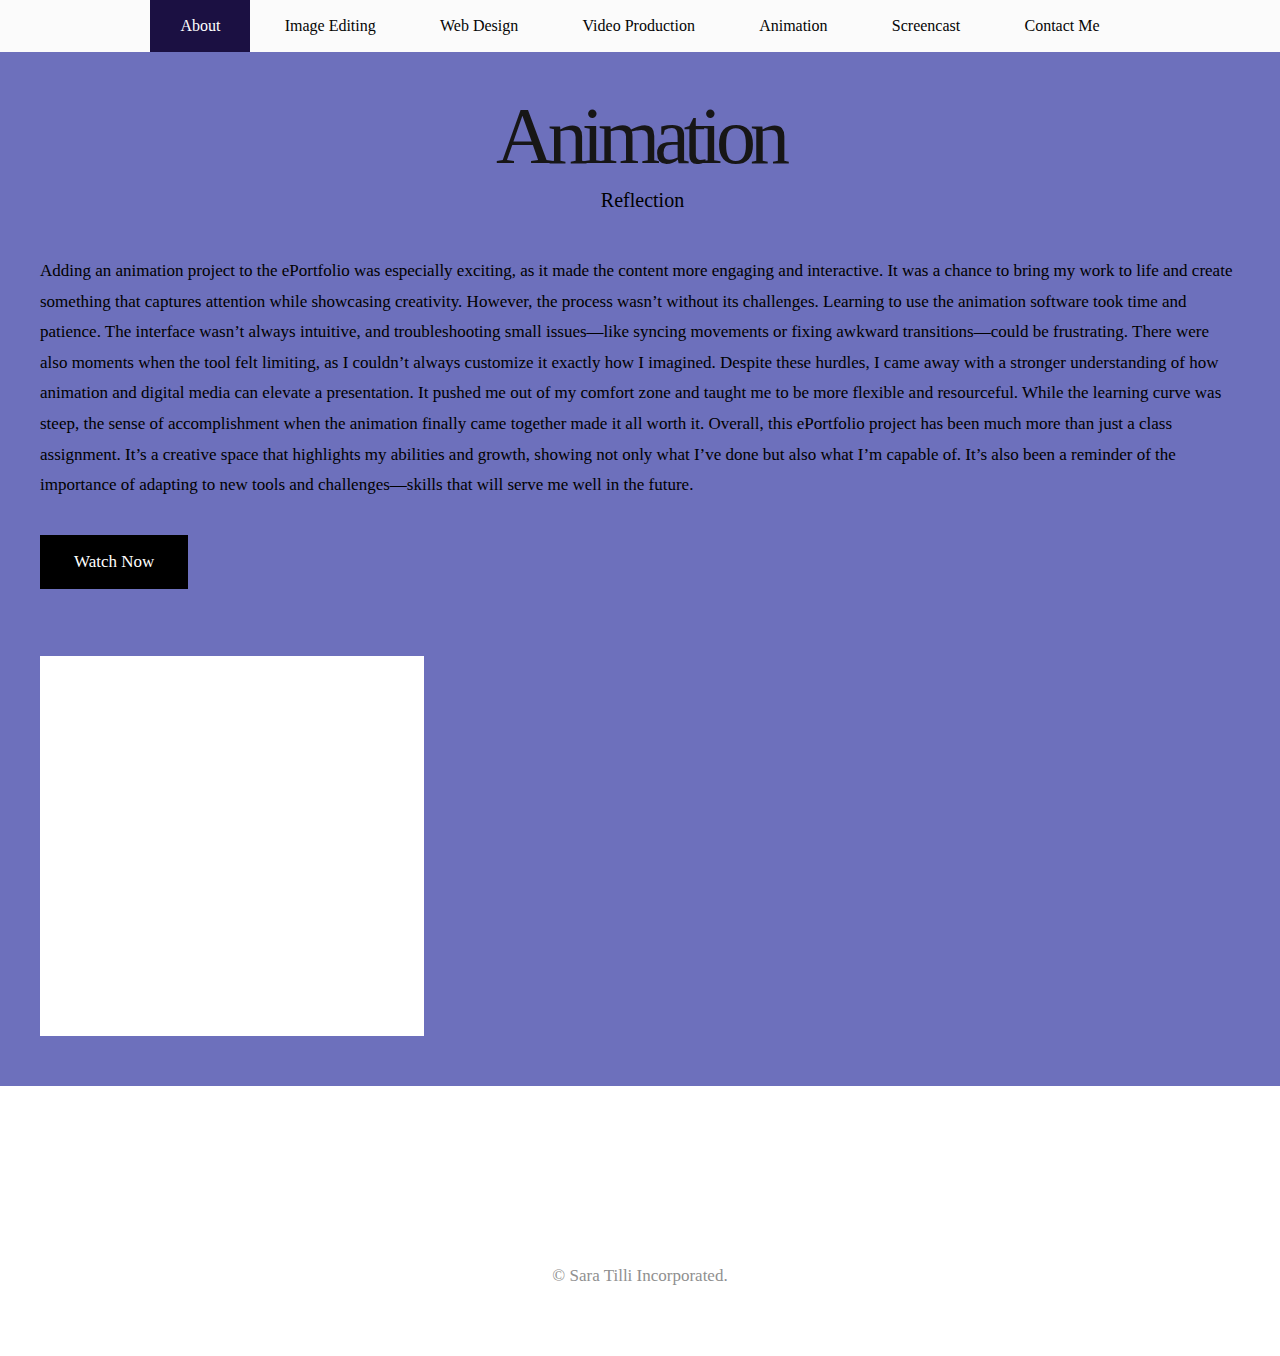
==== animation.html @ 0b2e37b8 "Update animation.html" ====
<!DOCTYPE html PUBLIC "-//W3C//DTD XHTML 1.0 Strict//EN" "http://www.w3.org/TR/xhtml1/DTD/xhtml1-strict.dtd">


<!--
Design by TEMPLATED
http://templated.co
Released for free under the Creative Commons Attribution License
Name       : Vestibule 
Description: A two-column, fixed-width design with dark color scheme.
Version    : 1.0
Released   : 20130406
-->

<!-- Comments are in ALL CAPS -->


<html xmlns="http://www.w3.org/1999/xhtml">
<head>
<meta name="keywords" content="" />
<meta name="description" content="" />
<meta http-equiv="content-type" content="text/html; charset=utf-8" />

<!-- SET THE PAGE TITLE INSIDE THE TITLE TAGS BELOW -->
<title>Animation</title>

<link href="http://fonts.googleapis.com/css?family=Oxygen:400,700,300" rel="stylesheet" type="text/css" />
<link href="style.css" rel="stylesheet" type="text/css" media="screen" />
</head>

<body>
<div id="wrapper">
<!-- START OF THE NAVIGATION SECTION.  DO NOT CHANGE ANYTHING ABOVE THIS LINE EXCEPT TO SET THE TITLE. -->


	<div id="menu-wrapper">
		<div id="menu" class="container">
			<ul>
				<!-- NAVIGATION MENU.  THERE SHOULD BE ONE LIST ITEM FOR EACH BUTTON IN YOUR NAVIGATION BAR. -->
                <!-- REPLACE THE # IN THE LINK WITH THE FILE NAME OF THE APPROPRIATE PAGE.  -->
                <li class="current_page_item"><a href="index.html">About</a></li>
				<li><a href="image.html">Image Editing</a></li>
				<li><a href="web.html">Web Design</a></li>
				<li><a href="video.html">Video Production</a></li>
				<li><a href="animation.html">Animation</a></li>
				<li><a href="screencast.html">Screencast</a></li>
				<li><a href="contact.html">Contact Me</a></li>
			</ul>
		</div>
	</div>
	<div id="logo" class="container">
		<!-- THIS IS WHERE YOU CUSTOMIZE THE HEADER FOR EACH PAGE. -->
        <h1>Animation</h1>
		<!-- THIS IS WHERE YOU CUSTOMIZE THE SUBHEADER FOR EACH PAGE. -->
        <p>Reflection</p>
	</div>
	<div id="page" class="container">
		<div>
			<div class="entry">
				<!-- THIS IS WHERE YOU CUSTOMIZE THE INTRODUCTORY PARAGRAPH FOR EACH PAGE. -->
                <p> Adding an animation project to the ePortfolio was especially exciting, as it made the content more engaging and interactive. It was a chance to bring my work to life and create something that captures attention while showcasing creativity. However, the process wasn’t without its challenges. Learning to use the animation software took time and patience. The interface wasn’t always intuitive, and troubleshooting small issues—like syncing movements or fixing awkward transitions—could be frustrating. There were also moments when the tool felt limiting, as I couldn’t always customize it exactly how I imagined.

Despite these hurdles, I came away with a stronger understanding of how animation and digital media can elevate a presentation. It pushed me out of my comfort zone and taught me to be more flexible and resourceful. While the learning curve was steep, the sense of accomplishment when the animation finally came together made it all worth it.

Overall, this ePortfolio project has been much more than just a class assignment. It’s a creative space that highlights my abilities and growth, showing not only what I’ve done but also what I’m capable of. It’s also been a reminder of the importance of adapting to new tools and challenges—skills that will serve me well in the future. </p>
				<a href="https://www.youtube.com/watch?v=vCMHVf0hg5M" class="button">Watch Now</a>
			</div>
		</div>
	</div>
    
    
<!-- END OF THE NAVIGATION SECTION. -->

<!-- START OF THE CONTENT SECTION. -->

<!-- ON OTHER PAGES, LIKE THE PROJECT PAGES, YOU WILL TAKE OUT EVERYTHING BETWEEN HERE AND THE END OF THE CONTENT SECTION AND REPLACE IT WITH THE PROJECT CONTENT. -->
    
    
    
    
	<div id="three-column" class="container">
		<div class="tbox1">
			<div class="box-style">
				<div class="content">
					<iframe width="560" height="315" src="https://www.youtube.com/watch?v=vCMHVf0hg5M" 
        title="YouTube video player" frameborder="0" 
        allow="accelerometer; autoplay; clipboard-write; encrypted-media; gyroscope; picture-in-picture" 
        allowfullscreen>
</iframe>
				</div>
			</div>
		</div>
	
		
				</div>
			</div>
		</div>
	</div>
	<div id="three-column" class="container">
		<div class="tbox1">
			<div class="box-style">
				<div class="content">
				
				</div>
			</div>
		</div>
		
				</div>
			</div>
		</div>
	 
    
    
    
    
<!-- END OF THE CONTENT SECTION.  BELOW YOU CAN CUSTOMIZE YOUR FOOTER. -->
</div>

<div id="footer">
	<!-- START FOOTER -->
	<p>© Sara Tilli Incorporated</a>.</p>
    <!-- END FOOTER -->
</div>

</body>
</html>
---- style.css ----
/*
Design by TEMPLATED
http://templated.co
Released for free under the Creative Commons Attribution License
*/

body {
	margin: 0;
	padding: 0;
	background: #1811ef00;
	font-family: Impact, Haettenschweiler, 'Arial Narrow Bold', sans-serif 'Times New Roman', Times, serif;
	font-size: 17px;
	color: #000000;
}

h1, h2, h3 {
	margin: 0;
	padding: 0;
	text-transform: uppercase;
	font-weight: 300;
	color: #171616;
}

h1 {
	font-size: 2em;
}

h2 {
	font-size: 2.8em;
}

h3 {
	font-size: 1.6em;
}

p, ul, ol {
	margin-top: 0;
	line-height: 180%;
}

ul, ol {
}

a {
	text-decoration: none;
	color: #5BA689;
}

a:hover {
}

#wrapper {
	overflow: hidden;
	background: #6d70bc;
}

.container {
	width: 1200px;
	margin: 0px auto;
}

/* Header */

#header-wrapper {
	overflow: hidden;
	height: 600px;
}

#header {
	width: 960px;
	height: 200px;
	margin: 0 auto;
	padding: 0px 20px;
}

/* Logo */

#logo {
	overflow: hidden;
	height: 150px;
}

#logo h1, #logo p {
	text-align: center;
}

#logo h1 {
	padding: 5px 0px 20px 0px;
	letter-spacing: -6px;
	text-transform: capitalize;
	font-size: 80px;
}

#logo p {
	margin-top: -20px;
	padding: 0px 0px 0px 5px;
	font-size: 20px;
	font-weight: 300;
	color: #000000;
}

#logo p a {
	color: #696969;
}

#logo a {
	border: none;
	background: none;
	text-decoration: none;
	color: #3C342E;
}


/* Menu */

#menu-wrapper {
	overflow: hidden;
	height: 52px;
	margin-bottom: 2em;
	background: #fbfbfb;
}

#menu {
	overflow: hidden;
	height: 52px;
}

#menu ul {
	margin: 0;
	padding: 0px 0px 0px 0px;
	list-style: none;
	line-height: normal;
	text-align: center;
}

#menu li {
	display: inline-block;
}

#menu a {
	display: block;
	padding: 0px 30px;
	line-height: 52px;
	border: none;
	text-decoration: none;
	text-align: center;
	font-family: 'Oswald', 'Times New Roman', Times, serif;
	font-size: 16px;
	font-weight: 300;
	color: #050505;
}

#menu a:hover, #menu .current_page_item a {
	background:#1b1042
;
	text-decoration: none;
	color: #FFFFFF;
}

#menu .current_page_item a {
}

/* Page */

#page {
	overflow: hidden;
	padding: 20px 20px 40px 20px;
}

/* Content */

#content {
	float: left;
	width: 752px;
	padding: 0px 0px 0px 0px;
}


/* Footer */

#footer {
	height: 100px;
	margin: 0 auto;
	padding: 50px 0px 0px 0px;
}

#footer p {
	margin: 0;
	padding-top: 10px;
	line-height: normal;
	text-align: center;
	text-shadow: 1px 1px 0px #FFFFFF;
	color: #909090;
}

#footer a {
	text-decoration: underline;
	color: #909090;
}

#footer a:hover {
	text-decoration: none;
	color: #383838;
}

.box1 {
	overflow: hidden;
	height: 300px;
	background: url(images/img04.jpg) no-repeat center bottom;
}


/* Three Column Content */

#three-column {
	overflow: hidden;
	padding: 10px 0px 50px 0px;
}

#three-column .tbox1 {
	float: left;
	width: 384px;
	margin-right: 20px;
}

#three-column .tbox2 {
	float: left;
	width: 384px;
}

#three-column .tbox3 {
	float: right;
	width: 384px;
}

.box-style {
	background: #FFFFFF;
	text-align: center;
}

.box-style h2 {
	padding: 10px 0px;
	letter-spacing: -1px;
	font-size: 22px;
	color: #2D2D2D;
}

.box-style .content {
	overflow: hidden;
	width: 324px;
	padding: 30px;
}

.button
{
	display: inline-block;
	margin: 1em 0em;
	background: #000;
	padding: 1em 2em;
	color: #FFFFFF;
}
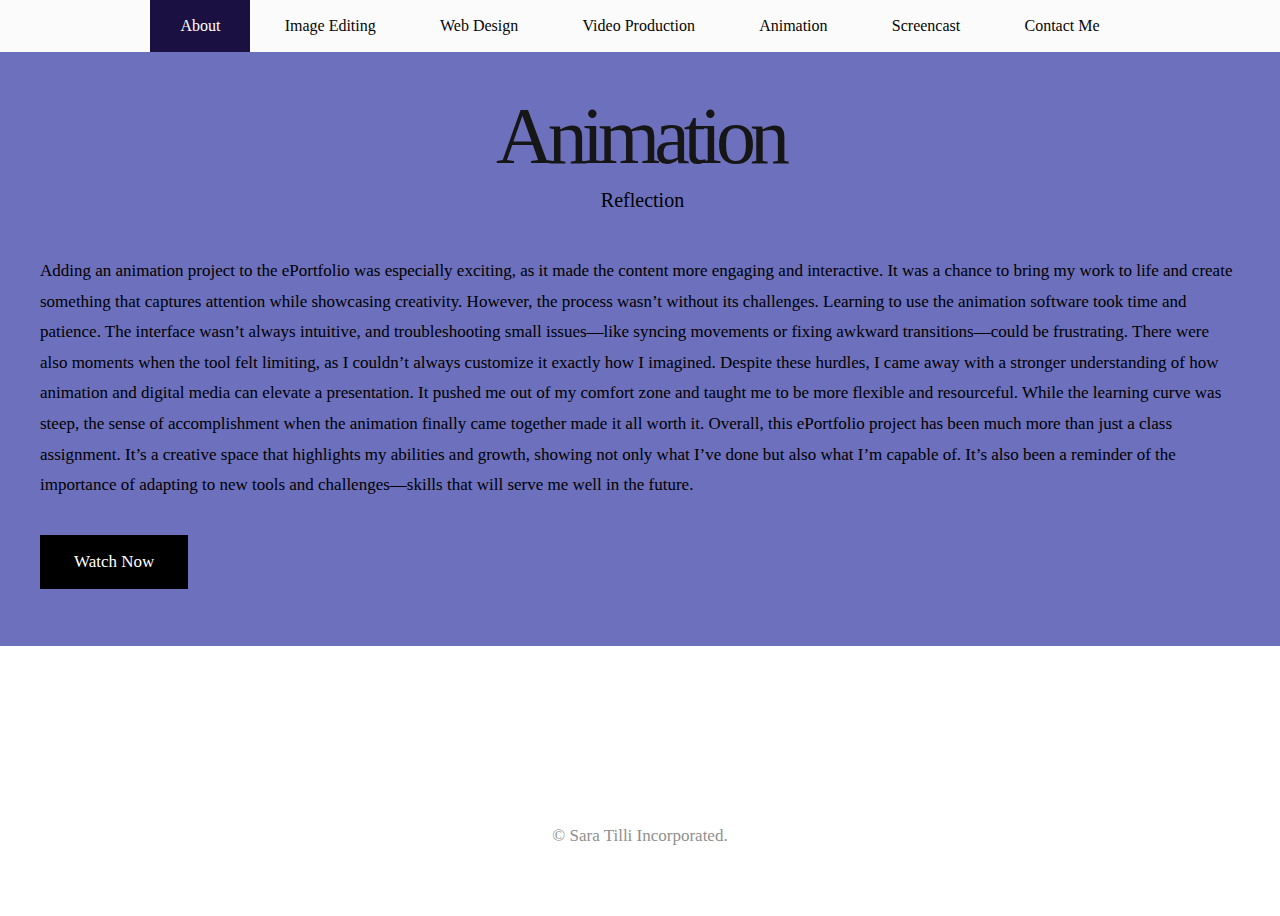
==== commit 70e30d91: "Update animation.html" ====
--- a/animation.html
+++ b/animation.html
@@ -77,15 +77,6 @@
     
     
     
-	<div id="three-column" class="container">
-		<div class="tbox1">
-			<div class="box-style">
-				<div class="content">
-					<iframe width="560" height="315" src="https://www.youtube.com/watch?v=vCMHVf0hg5M" 
-        title="YouTube video player" frameborder="0" 
-        allow="accelerometer; autoplay; clipboard-write; encrypted-media; gyroscope; picture-in-picture" 
-        allowfullscreen>
-</iframe>
 				</div>
 			</div>
 		</div>
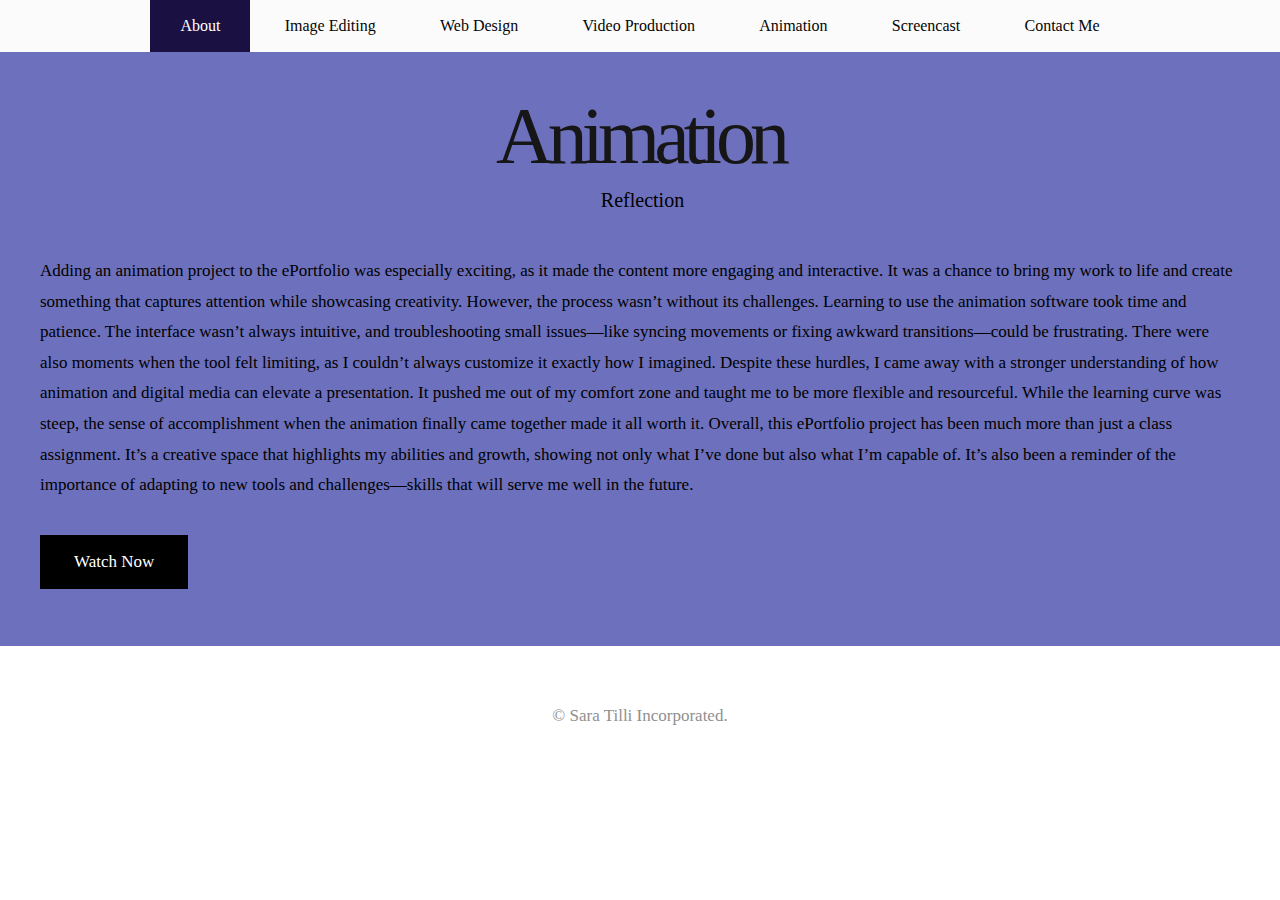
==== commit a4361213: "Update animation.html" ====
--- a/animation.html
+++ b/animation.html
@@ -86,12 +86,7 @@
 			</div>
 		</div>
 	</div>
-	<div id="three-column" class="container">
-		<div class="tbox1">
-			<div class="box-style">
-				<div class="content">
-				
-				</div>
+					</div>
 			</div>
 		</div>
 		
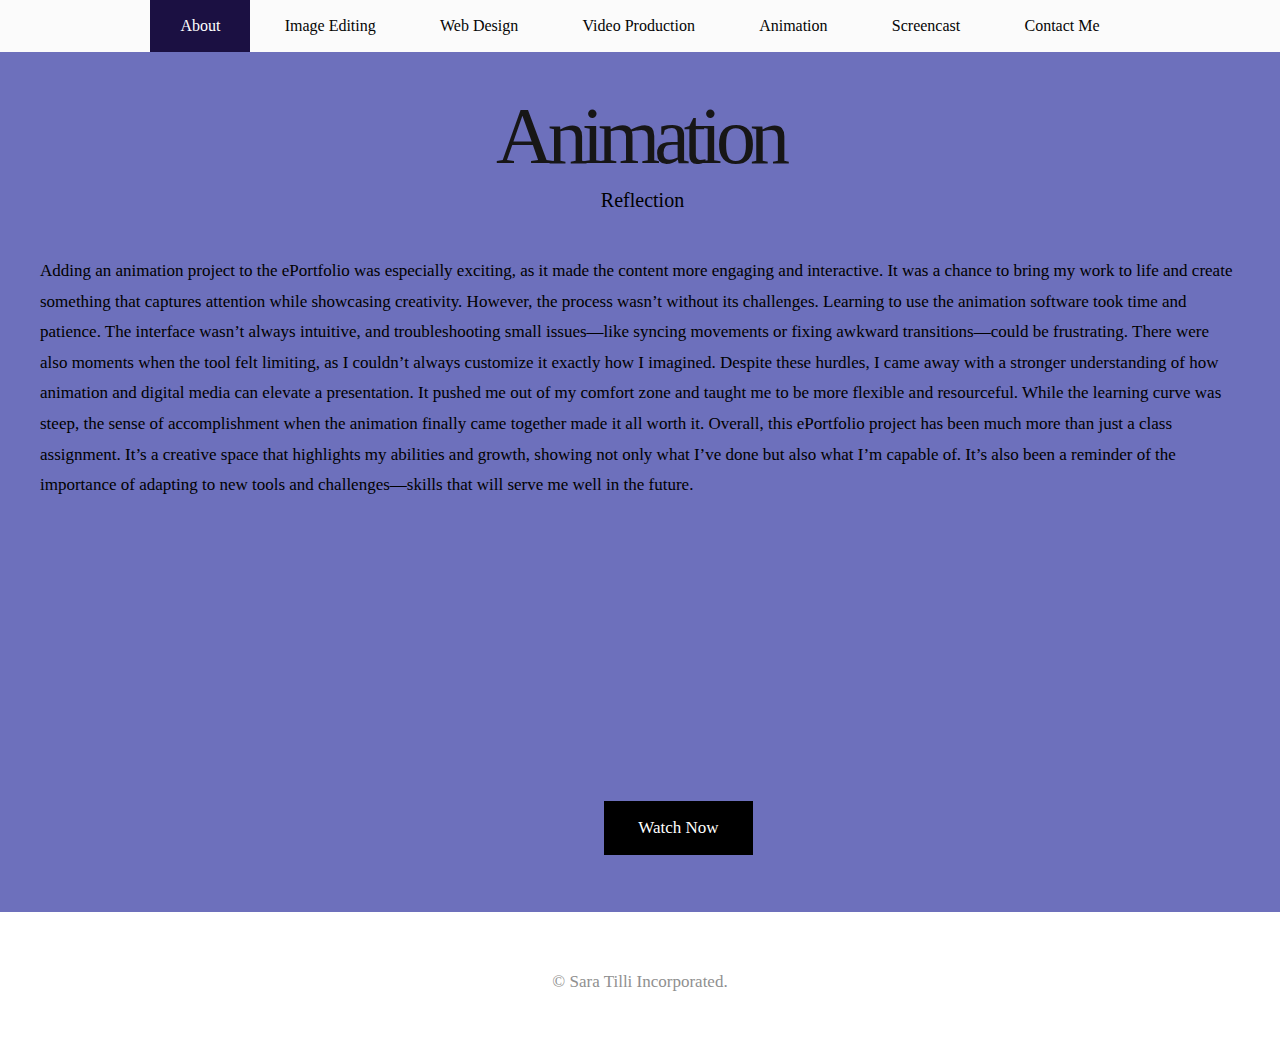
==== commit 4205de49: "Update animation.html" ====
--- a/animation.html
+++ b/animation.html
@@ -62,6 +62,7 @@
 Despite these hurdles, I came away with a stronger understanding of how animation and digital media can elevate a presentation. It pushed me out of my comfort zone and taught me to be more flexible and resourceful. While the learning curve was steep, the sense of accomplishment when the animation finally came together made it all worth it.
 
 Overall, this ePortfolio project has been much more than just a class assignment. It’s a creative space that highlights my abilities and growth, showing not only what I’ve done but also what I’m capable of. It’s also been a reminder of the importance of adapting to new tools and challenges—skills that will serve me well in the future. </p>
+				<iframe width="560" height="315" src="https://www.youtube.com/embed/vCMHVf0hg5M?si=BcHlhEUkyvvH1Jqs" title="YouTube video player" frameborder="0" allow="accelerometer; autoplay; clipboard-write; encrypted-media; gyroscope; picture-in-picture; web-share" referrerpolicy="strict-origin-when-cross-origin" allowfullscreen></iframe>
 				<a href="https://www.youtube.com/watch?v=vCMHVf0hg5M" class="button">Watch Now</a>
 			</div>
 		</div>
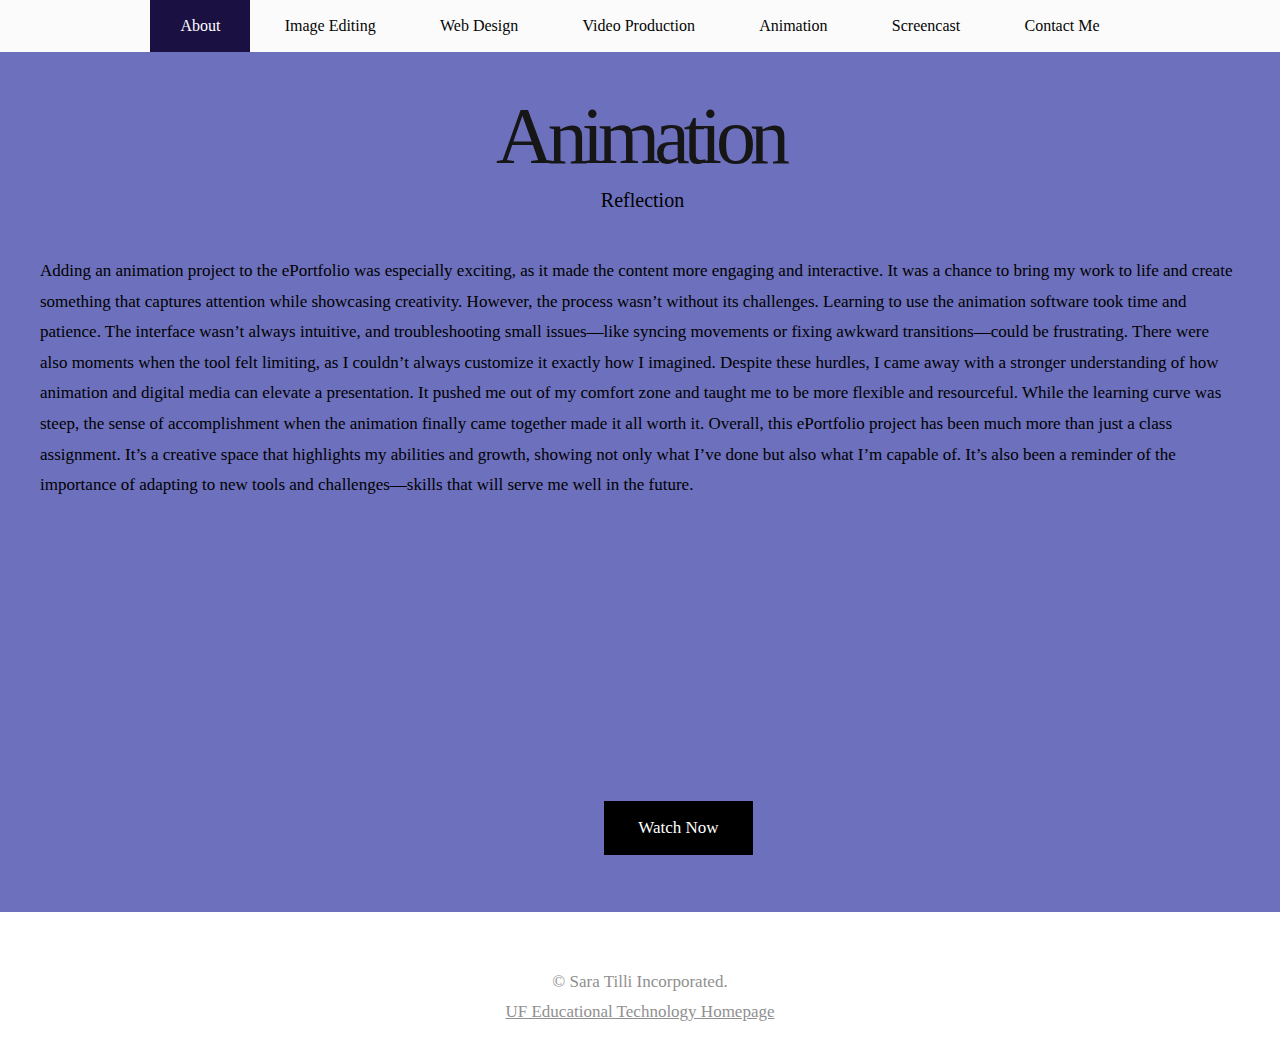
==== commit 02126aea: "Update animation.html" ====
--- a/animation.html
+++ b/animation.html
@@ -62,7 +62,9 @@
 Despite these hurdles, I came away with a stronger understanding of how animation and digital media can elevate a presentation. It pushed me out of my comfort zone and taught me to be more flexible and resourceful. While the learning curve was steep, the sense of accomplishment when the animation finally came together made it all worth it.
 
 Overall, this ePortfolio project has been much more than just a class assignment. It’s a creative space that highlights my abilities and growth, showing not only what I’ve done but also what I’m capable of. It’s also been a reminder of the importance of adapting to new tools and challenges—skills that will serve me well in the future. </p>
+
 				<iframe width="560" height="315" src="https://www.youtube.com/embed/vCMHVf0hg5M?si=BcHlhEUkyvvH1Jqs" title="YouTube video player" frameborder="0" allow="accelerometer; autoplay; clipboard-write; encrypted-media; gyroscope; picture-in-picture; web-share" referrerpolicy="strict-origin-when-cross-origin" allowfullscreen></iframe>
+				
 				<a href="https://www.youtube.com/watch?v=vCMHVf0hg5M" class="button">Watch Now</a>
 			</div>
 		</div>
@@ -105,6 +107,7 @@
 <div id="footer">
 	<!-- START FOOTER -->
 	<p>© Sara Tilli Incorporated</a>.</p>
+	<p> <a href="https://education.ufl.edu/educational-technology/" target="_blank">UF Educational Technology Homepage</a></p>
     <!-- END FOOTER -->
 </div>
 
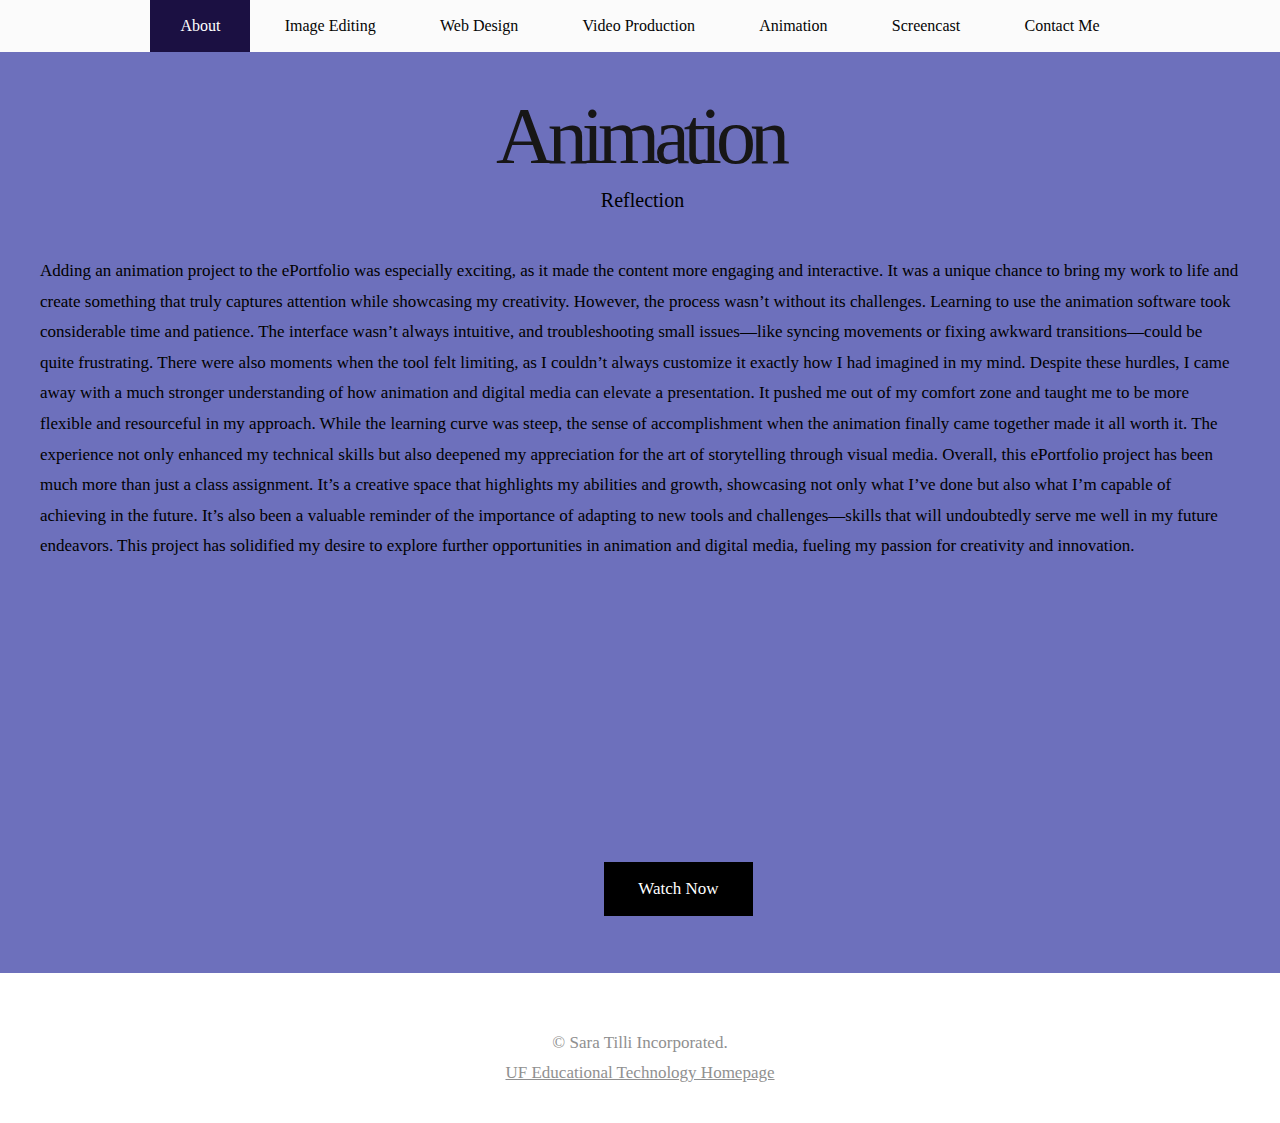
==== commit 44deffcf: "Update animation.html" ====
--- a/animation.html
+++ b/animation.html
@@ -57,11 +57,11 @@
 		<div>
 			<div class="entry">
 				<!-- THIS IS WHERE YOU CUSTOMIZE THE INTRODUCTORY PARAGRAPH FOR EACH PAGE. -->
-                <p> Adding an animation project to the ePortfolio was especially exciting, as it made the content more engaging and interactive. It was a chance to bring my work to life and create something that captures attention while showcasing creativity. However, the process wasn’t without its challenges. Learning to use the animation software took time and patience. The interface wasn’t always intuitive, and troubleshooting small issues—like syncing movements or fixing awkward transitions—could be frustrating. There were also moments when the tool felt limiting, as I couldn’t always customize it exactly how I imagined.
+                <p> Adding an animation project to the ePortfolio was especially exciting, as it made the content more engaging and interactive. It was a unique chance to bring my work to life and create something that truly captures attention while showcasing my creativity. However, the process wasn’t without its challenges. Learning to use the animation software took considerable time and patience. The interface wasn’t always intuitive, and troubleshooting small issues—like syncing movements or fixing awkward transitions—could be quite frustrating. There were also moments when the tool felt limiting, as I couldn’t always customize it exactly how I had imagined in my mind.
 
-Despite these hurdles, I came away with a stronger understanding of how animation and digital media can elevate a presentation. It pushed me out of my comfort zone and taught me to be more flexible and resourceful. While the learning curve was steep, the sense of accomplishment when the animation finally came together made it all worth it.
+Despite these hurdles, I came away with a much stronger understanding of how animation and digital media can elevate a presentation. It pushed me out of my comfort zone and taught me to be more flexible and resourceful in my approach. While the learning curve was steep, the sense of accomplishment when the animation finally came together made it all worth it. The experience not only enhanced my technical skills but also deepened my appreciation for the art of storytelling through visual media.
 
-Overall, this ePortfolio project has been much more than just a class assignment. It’s a creative space that highlights my abilities and growth, showing not only what I’ve done but also what I’m capable of. It’s also been a reminder of the importance of adapting to new tools and challenges—skills that will serve me well in the future. </p>
+Overall, this ePortfolio project has been much more than just a class assignment. It’s a creative space that highlights my abilities and growth, showcasing not only what I’ve done but also what I’m capable of achieving in the future. It’s also been a valuable reminder of the importance of adapting to new tools and challenges—skills that will undoubtedly serve me well in my future endeavors. This project has solidified my desire to explore further opportunities in animation and digital media, fueling my passion for creativity and innovation. </p>
 
 				<iframe width="560" height="315" src="https://www.youtube.com/embed/vCMHVf0hg5M?si=BcHlhEUkyvvH1Jqs" title="YouTube video player" frameborder="0" allow="accelerometer; autoplay; clipboard-write; encrypted-media; gyroscope; picture-in-picture; web-share" referrerpolicy="strict-origin-when-cross-origin" allowfullscreen></iframe>
 				
